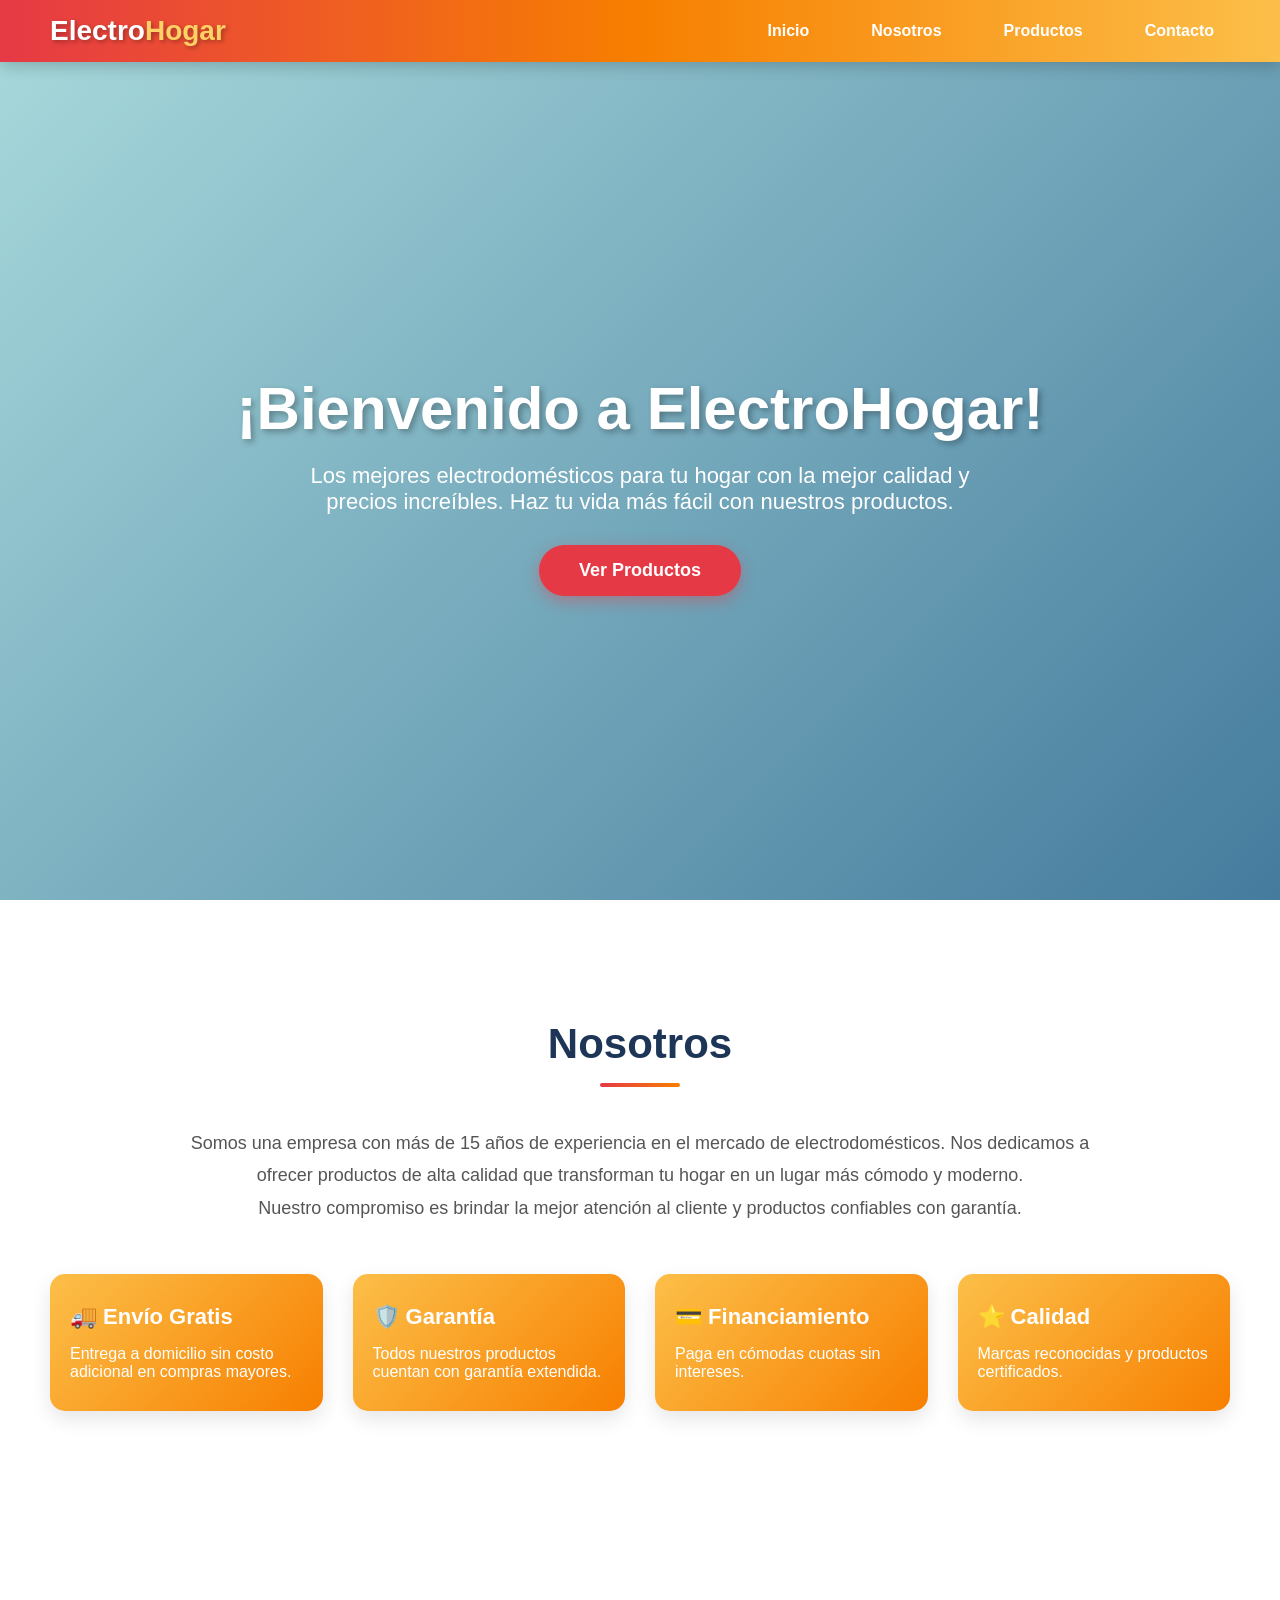
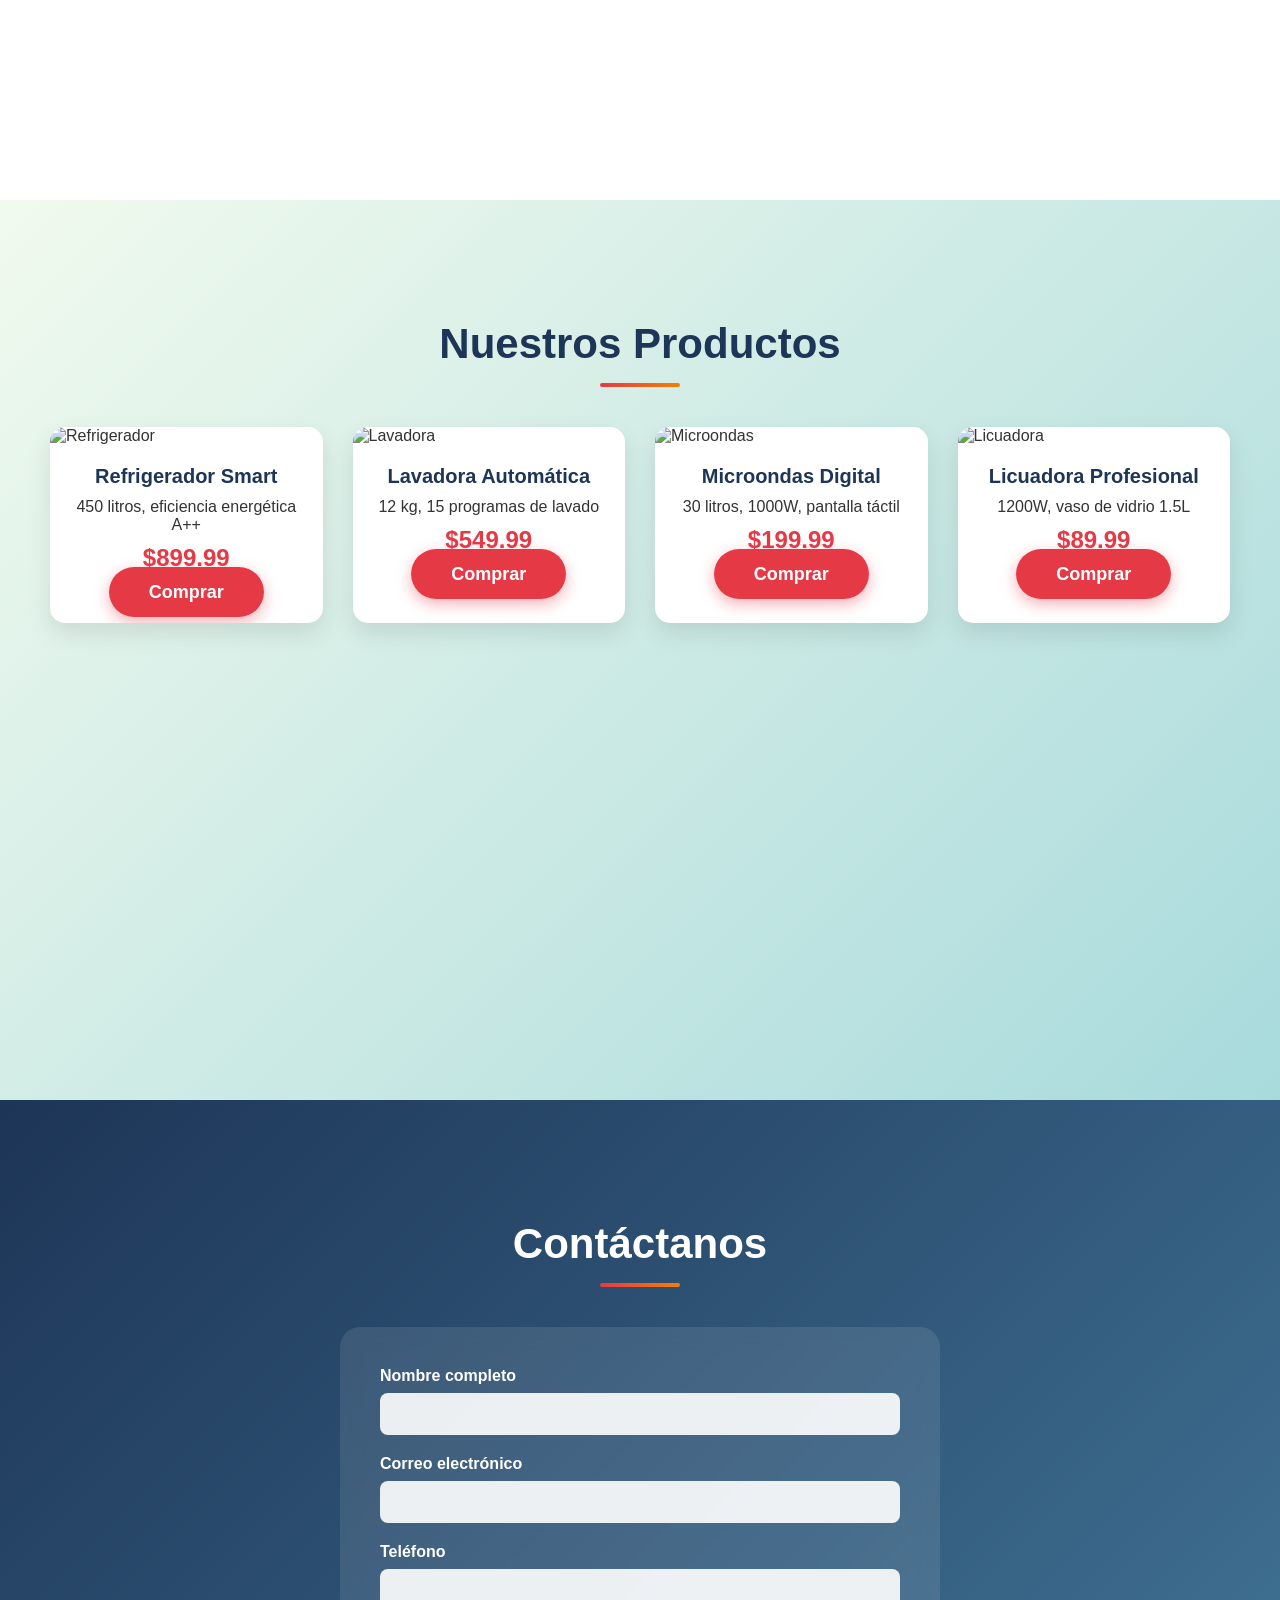
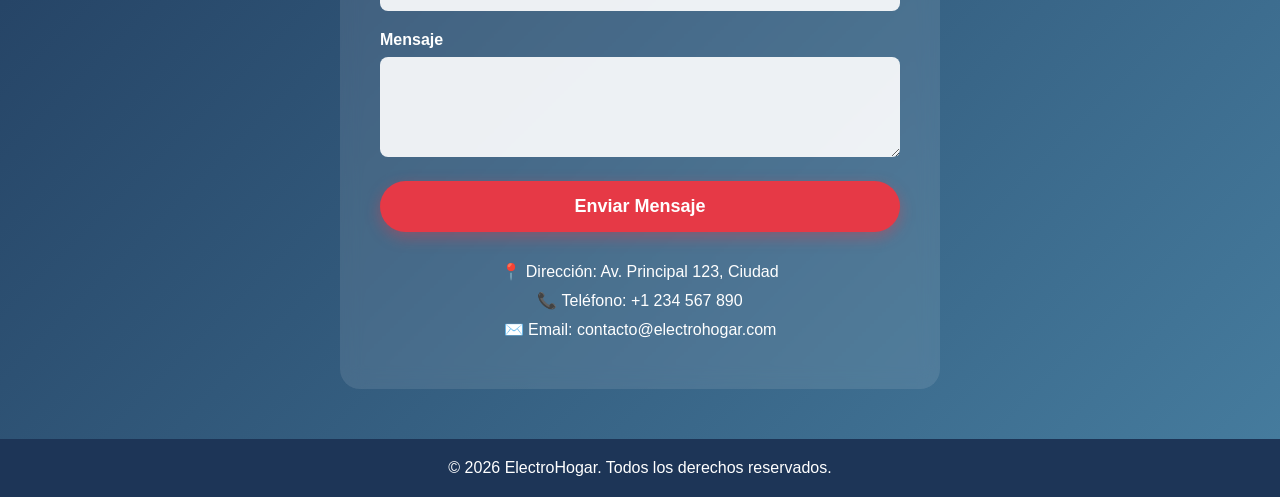
==== index.html @ 56533bb7 "Add initial HTML structure for ElectroHogar website" ====
<!DOCTYPE html>
<html lang="es">
<head>
    <meta charset="UTF-8">
    <meta name="viewport" content="width=device-width, initial-scale=1.0">
    <title>ElectroHogar - Los Mejores Electrodomésticos</title>
    <style>
        * {
            margin: 0;
            padding: 0;
            box-sizing: border-box;
            font-family: 'Segoe UI', Tahoma, Geneva, Verdana, sans-serif;
        }

        body {
            background: linear-gradient(135deg, #f5f7fa 0%, #e8edf3 100%);
            color: #333;
            scroll-behavior: smooth;
        }

        /* HEADER */
        header {
            background: linear-gradient(90deg, #e63946, #f77f00, #fcbf49);
            padding: 15px 50px;
            position: fixed;
            width: 100%;
            top: 0;
            z-index: 1000;
            box-shadow: 0 4px 15px rgba(0,0,0,0.2);
            display: flex;
            justify-content: space-between;
            align-items: center;
        }

        .logo {
            color: white;
            font-size: 28px;
            font-weight: bold;
            text-shadow: 2px 2px 4px rgba(0,0,0,0.3);
        }

        .logo span {
            color: #ffd166;
        }

        nav ul {
            display: flex;
            list-style: none;
            gap: 30px;
        }

        nav ul li a {
            color: white;
            text-decoration: none;
            font-weight: 600;
            font-size: 16px;
            padding: 8px 16px;
            border-radius: 25px;
            transition: all 0.3s ease;
        }

        nav ul li a:hover {
            background: white;
            color: #e63946;
            transform: translateY(-2px);
        }

        /* SECCIONES */
        section {
            min-height: 100vh;
            padding: 120px 50px 50px;
        }

        .section-title {
            text-align: center;
            font-size: 42px;
            margin-bottom: 40px;
            color: #1d3557;
            position: relative;
        }

        .section-title::after {
            content: '';
            display: block;
            width: 80px;
            height: 4px;
            background: linear-gradient(90deg, #e63946, #f77f00);
            margin: 15px auto;
            border-radius: 2px;
        }

        /* INICIO */
        #inicio {
            background: linear-gradient(135deg, #a8dadc, #457b9d);
            color: white;
            display: flex;
            flex-direction: column;
            justify-content: center;
            align-items: center;
            text-align: center;
        }

        #inicio h1 {
            font-size: 60px;
            margin-bottom: 20px;
            text-shadow: 3px 3px 6px rgba(0,0,0,0.3);
        }

        #inicio p {
            font-size: 22px;
            max-width: 700px;
            margin-bottom: 30px;
        }

        .btn {
            background: #e63946;
            color: white;
            padding: 15px 40px;
            border: none;
            border-radius: 30px;
            font-size: 18px;
            font-weight: bold;
            cursor: pointer;
            text-decoration: none;
            transition: all 0.3s;
            box-shadow: 0 5px 15px rgba(230, 57, 70, 0.4);
        }

        .btn:hover {
            background: #c1121f;
            transform: scale(1.05);
        }

        /* NOSOTROS */
        #nosotros {
            background: white;
        }

        .nosotros-content {
            max-width: 900px;
            margin: 0 auto;
            text-align: center;
            font-size: 18px;
            line-height: 1.8;
            color: #555;
        }

        .features {
            display: grid;
            grid-template-columns: repeat(auto-fit, minmax(220px, 1fr));
            gap: 30px;
            margin-top: 50px;
        }

        .feature-card {
            background: linear-gradient(135deg, #fcbf49, #f77f00);
            color: white;
            padding: 30px 20px;
            border-radius: 15px;
            box-shadow: 0 8px 20px rgba(0,0,0,0.1);
            transition: transform 0.3s;
        }

        .feature-card:hover {
            transform: translateY(-10px);
        }

        .feature-card h3 {
            font-size: 22px;
            margin-bottom: 15px;
        }

        /* PRODUCTOS */
        #productos {
            background: linear-gradient(135deg, #f1faee, #a8dadc);
        }

        .productos-grid {
            display: grid;
            grid-template-columns: repeat(auto-fit, minmax(250px, 1fr));
            gap: 30px;
            max-width: 1200px;
            margin: 0 auto;
        }

        .producto-card {
            background: white;
            border-radius: 15px;
            overflow: hidden;
            box-shadow: 0 10px 25px rgba(0,0,0,0.1);
            transition: all 0.3s;
        }

        .producto-card:hover {
            transform: translateY(-10px);
            box-shadow: 0 15px 35px rgba(0,0,0,0.2);
        }

        .producto-card img {
            width: 100%;
            height: 250px;
            object-fit: cover;
        }

        .producto-info {
            padding: 20px;
            text-align: center;
        }

        .producto-info h3 {
            color: #1d3557;
            margin-bottom: 10px;
            font-size: 20px;
        }

        .precio {
            color: #e63946;
            font-size: 24px;
            font-weight: bold;
            margin: 10px 0;
        }

        /* CONTACTO */
        #contacto {
            background: linear-gradient(135deg, #1d3557, #457b9d);
            color: white;
        }

        #contacto .section-title {
            color: white;
        }

        .contacto-container {
            max-width: 600px;
            margin: 0 auto;
            background: rgba(255,255,255,0.1);
            padding: 40px;
            border-radius: 20px;
            backdrop-filter: blur(10px);
        }

        .form-group {
            margin-bottom: 20px;
        }

        .form-group label {
            display: block;
            margin-bottom: 8px;
            font-weight: 600;
        }

        .form-group input,
        .form-group textarea {
            width: 100%;
            padding: 12px;
            border: none;
            border-radius: 8px;
            background: rgba(255,255,255,0.9);
            font-size: 16px;
        }

        .form-group textarea {
            resize: vertical;
            min-height: 100px;
        }

        .info-contacto {
            text-align: center;
            margin-top: 30px;
            font-size: 16px;
        }

        .info-contacto p {
            margin: 10px 0;
        }

        /* FOOTER */
        footer {
            background: #1d3557;
            color: white;
            text-align: center;
            padding: 20px;
        }

        /* RESPONSIVE */
        @media (max-width: 768px) {
            header {
                padding: 15px 20px;
                flex-direction: column;
                gap: 10px;
            }

            nav ul {
                gap: 15px;
                flex-wrap: wrap;
                justify-content: center;
            }

            section {
                padding: 150px 20px 40px;
            }

            #inicio h1 {
                font-size: 36px;
            }

            .section-title {
                font-size: 32px;
            }
        }
    </style>
</head>
<body>

    <!-- HEADER -->
    <header>
        <div class="logo">Electro<span>Hogar</span></div>
        <nav>
            <ul>
                <li><a href="#inicio">Inicio</a></li>
                <li><a href="#nosotros">Nosotros</a></li>
                <li><a href="#productos">Productos</a></li>
                <li><a href="#contacto">Contacto</a></li>
            </ul>
        </nav>
    </header>

    <!-- INICIO -->
    <section id="inicio">
        <h1>¡Bienvenido a ElectroHogar!</h1>
        <p>Los mejores electrodomésticos para tu hogar con la mejor calidad y precios increíbles. Haz tu vida más fácil con nuestros productos.</p>
        <a href="#productos" class="btn">Ver Productos</a>
    </section>

    <!-- NOSOTROS -->
    <section id="nosotros">
        <h2 class="section-title">Nosotros</h2>
        <div class="nosotros-content">
            <p>Somos una empresa con más de 15 años de experiencia en el mercado de electrodomésticos. Nos dedicamos a ofrecer productos de alta calidad que transforman tu hogar en un lugar más cómodo y moderno.</p>
            <p>Nuestro compromiso es brindar la mejor atención al cliente y productos confiables con garantía.</p>
        </div>
        <div class="features">
            <div class="feature-card">
                <h3>🚚 Envío Gratis</h3>
                <p>Entrega a domicilio sin costo adicional en compras mayores.</p>
            </div>
            <div class="feature-card">
                <h3>🛡️ Garantía</h3>
                <p>Todos nuestros productos cuentan con garantía extendida.</p>
            </div>
            <div class="feature-card">
                <h3>💳 Financiamiento</h3>
                <p>Paga en cómodas cuotas sin intereses.</p>
            </div>
            <div class="feature-card">
                <h3>⭐ Calidad</h3>
                <p>Marcas reconocidas y productos certificados.</p>
            </div>
        </div>
    </section>

    <!-- PRODUCTOS -->
    <section id="productos">
        <h2 class="section-title">Nuestros Productos</h2>
        <div class="productos-grid">
            <div class="producto-card">
                <img src="https://images.unsplash.com/photo-1626806787461-102c1bfaaea1?w=400&h=300&fit=crop" alt="Refrigerador">
                <div class="producto-info">
                    <h3>Refrigerador Smart</h3>
                    <p>450 litros, eficiencia energética A++</p>
                    <div class="precio">$899.99</div>
                    <a href="#contacto" class="btn">Comprar</a>
                </div>
            </div>

            <div class="producto-card">
                <img src="https://images.unsplash.com/photo-1610557892470-55d9e80c0bce?w=400&h=300&fit=crop" alt="Lavadora">
                <div class="producto-info">
                    <h3>Lavadora Automática</h3>
                    <p>12 kg, 15 programas de lavado</p>
                    <div class="precio">$549.99</div>
                    <a href="#contacto" class="btn">Comprar</a>
                </div>
            </div>

            <div class="producto-card">
                <img src="https://images.unsplash.com/photo-1585659722983-3a675dabf23d?w=400&h=300&fit=crop" alt="Microondas">
                <div class="producto-info">
                    <h3>Microondas Digital</h3>
                    <p>30 litros, 1000W, pantalla táctil</p>
                    <div class="precio">$199.99</div>
                    <a href="#contacto" class="btn">Comprar</a>
                </div>
            </div>

            <div class="producto-card">
                <img src="https://images.unsplash.com/photo-1570222094114-d054a817e56b?w=400&h=300&fit=crop" alt="Licuadora">
                <div class="producto-info">
                    <h3>Licuadora Profesional</h3>
                    <p>1200W, vaso de vidrio 1.5L</p>
                    <div class="precio">$89.99</div>
                    <a href="#contacto" class="btn">Comprar</a>
                </div>
            </div>
        </div>
    </section>

    <!-- CONTACTO -->
    <section id="contacto">
        <h2 class="section-title">Contáctanos</h2>
        <div class="contacto-container">
            <form onsubmit="event.preventDefault(); alert('¡Mensaje enviado! Pronto te contactaremos.'); this.reset();">
                <div class="form-group">
                    <label for="nombre">Nombre completo</label>
                    <input type="text" id="nombre" required>
                </div>
                <div class="form-group">
                    <label for="email">Correo electrónico</label>
                    <input type="email" id="email" required>
                </div>
                <div class="form-group">
                    <label for="telefono">Teléfono</label>
                    <input type="tel" id="telefono">
                </div>
                <div class="form-group">
                    <label for="mensaje">Mensaje</label>
                    <textarea id="mensaje" required></textarea>
                </div>
                <button type="submit" class="btn" style="width: 100%;">Enviar Mensaje</button>
            </form>
            <div class="info-contacto">
                <p>📍 Dirección: Av. Principal 123, Ciudad</p>
                <p>📞 Teléfono: +1 234 567 890</p>
                <p>✉️ Email: contacto@electrohogar.com</p>
            </div>
        </div>
    </section>

    <!-- FOOTER -->
    <footer>
        <p>&copy; 2026 ElectroHogar. Todos los derechos reservados.</p>
    </footer>

</body>
</html>
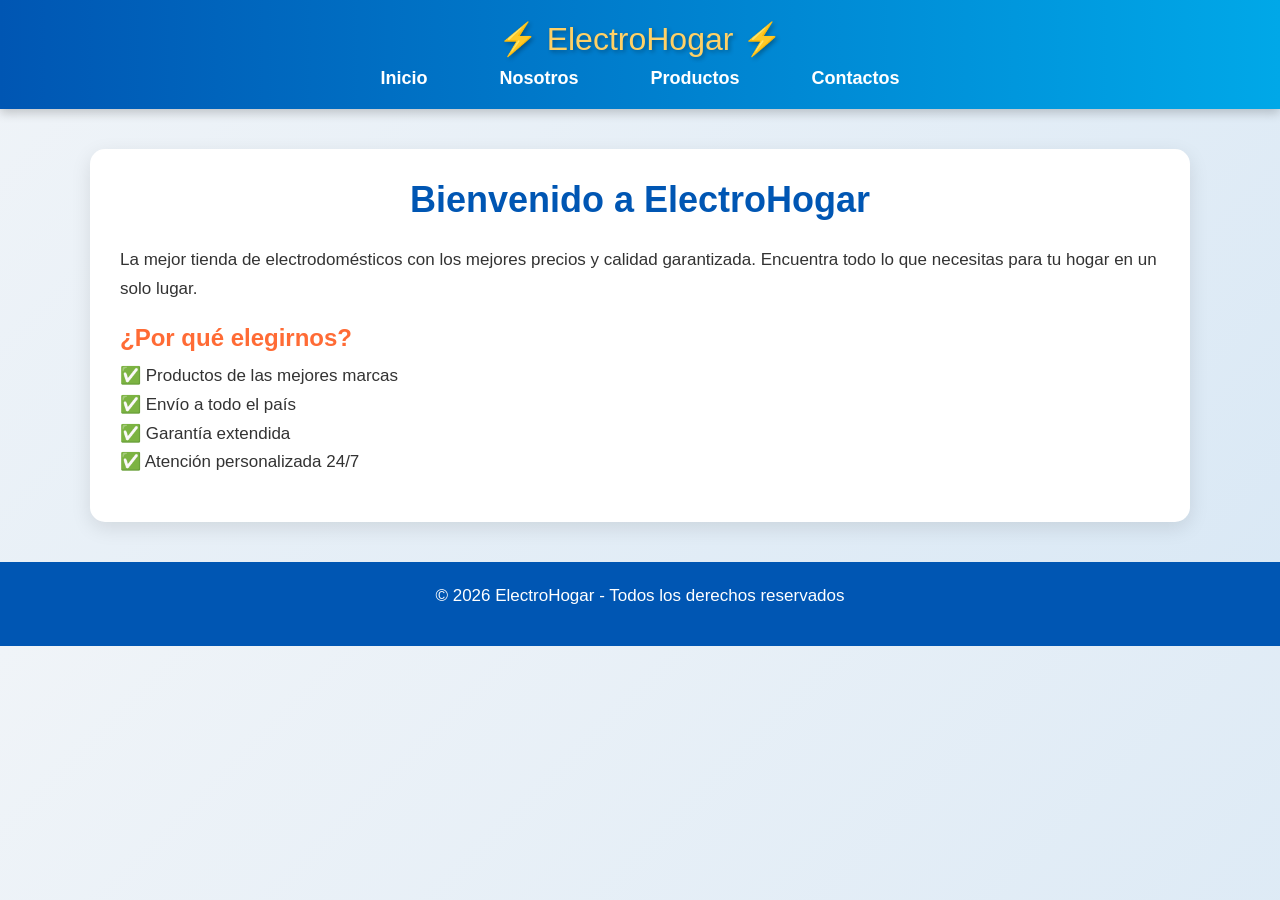
==== commit 30a6defe: "Refactor index.html structure and update content" ====
--- a/index.html
+++ b/index.html
@@ -2,444 +2,36 @@
 <html lang="es">
 <head>
     <meta charset="UTF-8">
-    <meta name="viewport" content="width=device-width, initial-scale=1.0">
-    <title>ElectroHogar - Los Mejores Electrodomésticos</title>
-    <style>
-        * {
-            margin: 0;
-            padding: 0;
-            box-sizing: border-box;
-            font-family: 'Segoe UI', Tahoma, Geneva, Verdana, sans-serif;
-        }
-
-        body {
-            background: linear-gradient(135deg, #f5f7fa 0%, #e8edf3 100%);
-            color: #333;
-            scroll-behavior: smooth;
-        }
-
-        /* HEADER */
-        header {
-            background: linear-gradient(90deg, #e63946, #f77f00, #fcbf49);
-            padding: 15px 50px;
-            position: fixed;
-            width: 100%;
-            top: 0;
-            z-index: 1000;
-            box-shadow: 0 4px 15px rgba(0,0,0,0.2);
-            display: flex;
-            justify-content: space-between;
-            align-items: center;
-        }
-
-        .logo {
-            color: white;
-            font-size: 28px;
-            font-weight: bold;
-            text-shadow: 2px 2px 4px rgba(0,0,0,0.3);
-        }
-
-        .logo span {
-            color: #ffd166;
-        }
-
-        nav ul {
-            display: flex;
-            list-style: none;
-            gap: 30px;
-        }
-
-        nav ul li a {
-            color: white;
-            text-decoration: none;
-            font-weight: 600;
-            font-size: 16px;
-            padding: 8px 16px;
-            border-radius: 25px;
-            transition: all 0.3s ease;
-        }
-
-        nav ul li a:hover {
-            background: white;
-            color: #e63946;
-            transform: translateY(-2px);
-        }
-
-        /* SECCIONES */
-        section {
-            min-height: 100vh;
-            padding: 120px 50px 50px;
-        }
-
-        .section-title {
-            text-align: center;
-            font-size: 42px;
-            margin-bottom: 40px;
-            color: #1d3557;
-            position: relative;
-        }
-
-        .section-title::after {
-            content: '';
-            display: block;
-            width: 80px;
-            height: 4px;
-            background: linear-gradient(90deg, #e63946, #f77f00);
-            margin: 15px auto;
-            border-radius: 2px;
-        }
-
-        /* INICIO */
-        #inicio {
-            background: linear-gradient(135deg, #a8dadc, #457b9d);
-            color: white;
-            display: flex;
-            flex-direction: column;
-            justify-content: center;
-            align-items: center;
-            text-align: center;
-        }
-
-        #inicio h1 {
-            font-size: 60px;
-            margin-bottom: 20px;
-            text-shadow: 3px 3px 6px rgba(0,0,0,0.3);
-        }
-
-        #inicio p {
-            font-size: 22px;
-            max-width: 700px;
-            margin-bottom: 30px;
-        }
-
-        .btn {
-            background: #e63946;
-            color: white;
-            padding: 15px 40px;
-            border: none;
-            border-radius: 30px;
-            font-size: 18px;
-            font-weight: bold;
-            cursor: pointer;
-            text-decoration: none;
-            transition: all 0.3s;
-            box-shadow: 0 5px 15px rgba(230, 57, 70, 0.4);
-        }
-
-        .btn:hover {
-            background: #c1121f;
-            transform: scale(1.05);
-        }
-
-        /* NOSOTROS */
-        #nosotros {
-            background: white;
-        }
-
-        .nosotros-content {
-            max-width: 900px;
-            margin: 0 auto;
-            text-align: center;
-            font-size: 18px;
-            line-height: 1.8;
-            color: #555;
-        }
-
-        .features {
-            display: grid;
-            grid-template-columns: repeat(auto-fit, minmax(220px, 1fr));
-            gap: 30px;
-            margin-top: 50px;
-        }
-
-        .feature-card {
-            background: linear-gradient(135deg, #fcbf49, #f77f00);
-            color: white;
-            padding: 30px 20px;
-            border-radius: 15px;
-            box-shadow: 0 8px 20px rgba(0,0,0,0.1);
-            transition: transform 0.3s;
-        }
-
-        .feature-card:hover {
-            transform: translateY(-10px);
-        }
-
-        .feature-card h3 {
-            font-size: 22px;
-            margin-bottom: 15px;
-        }
-
-        /* PRODUCTOS */
-        #productos {
-            background: linear-gradient(135deg, #f1faee, #a8dadc);
-        }
-
-        .productos-grid {
-            display: grid;
-            grid-template-columns: repeat(auto-fit, minmax(250px, 1fr));
-            gap: 30px;
-            max-width: 1200px;
-            margin: 0 auto;
-        }
-
-        .producto-card {
-            background: white;
-            border-radius: 15px;
-            overflow: hidden;
-            box-shadow: 0 10px 25px rgba(0,0,0,0.1);
-            transition: all 0.3s;
-        }
-
-        .producto-card:hover {
-            transform: translateY(-10px);
-            box-shadow: 0 15px 35px rgba(0,0,0,0.2);
-        }
-
-        .producto-card img {
-            width: 100%;
-            height: 250px;
-            object-fit: cover;
-        }
-
-        .producto-info {
-            padding: 20px;
-            text-align: center;
-        }
-
-        .producto-info h3 {
-            color: #1d3557;
-            margin-bottom: 10px;
-            font-size: 20px;
-        }
-
-        .precio {
-            color: #e63946;
-            font-size: 24px;
-            font-weight: bold;
-            margin: 10px 0;
-        }
-
-        /* CONTACTO */
-        #contacto {
-            background: linear-gradient(135deg, #1d3557, #457b9d);
-            color: white;
-        }
-
-        #contacto .section-title {
-            color: white;
-        }
-
-        .contacto-container {
-            max-width: 600px;
-            margin: 0 auto;
-            background: rgba(255,255,255,0.1);
-            padding: 40px;
-            border-radius: 20px;
-            backdrop-filter: blur(10px);
-        }
-
-        .form-group {
-            margin-bottom: 20px;
-        }
-
-        .form-group label {
-            display: block;
-            margin-bottom: 8px;
-            font-weight: 600;
-        }
-
-        .form-group input,
-        .form-group textarea {
-            width: 100%;
-            padding: 12px;
-            border: none;
-            border-radius: 8px;
-            background: rgba(255,255,255,0.9);
-            font-size: 16px;
-        }
-
-        .form-group textarea {
-            resize: vertical;
-            min-height: 100px;
-        }
-
-        .info-contacto {
-            text-align: center;
-            margin-top: 30px;
-            font-size: 16px;
-        }
-
-        .info-contacto p {
-            margin: 10px 0;
-        }
-
-        /* FOOTER */
-        footer {
-            background: #1d3557;
-            color: white;
-            text-align: center;
-            padding: 20px;
-        }
-
-        /* RESPONSIVE */
-        @media (max-width: 768px) {
-            header {
-                padding: 15px 20px;
-                flex-direction: column;
-                gap: 10px;
-            }
-
-            nav ul {
-                gap: 15px;
-                flex-wrap: wrap;
-                justify-content: center;
-            }
-
-            section {
-                padding: 150px 20px 40px;
-            }
-
-            #inicio h1 {
-                font-size: 36px;
-            }
-
-            .section-title {
-                font-size: 32px;
-            }
-        }
-    </style>
+    <title>ElectroHogar - Inicio</title>
+    <link rel="stylesheet" href="styles.css">
 </head>
 <body>
-
-    <!-- HEADER -->
     <header>
-        <div class="logo">Electro<span>Hogar</span></div>
+        <div class="logo">⚡ ElectroHogar ⚡</div>
         <nav>
             <ul>
-                <li><a href="#inicio">Inicio</a></li>
-                <li><a href="#nosotros">Nosotros</a></li>
-                <li><a href="#productos">Productos</a></li>
-                <li><a href="#contacto">Contacto</a></li>
+                <li><a href="index.html">Inicio</a></li>
+                <li><a href="nosotros.html">Nosotros</a></li>
+                <li><a href="productos.html">Productos</a></li>
+                <li><a href="contactos.html">Contactos</a></li>
             </ul>
         </nav>
     </header>
 
-    <!-- INICIO -->
-    <section id="inicio">
-        <h1>¡Bienvenido a ElectroHogar!</h1>
-        <p>Los mejores electrodomésticos para tu hogar con la mejor calidad y precios increíbles. Haz tu vida más fácil con nuestros productos.</p>
-        <a href="#productos" class="btn">Ver Productos</a>
-    </section>
+    <main>
+        <h1>Bienvenido a ElectroHogar</h1>
+        <p>La mejor tienda de electrodomésticos con los mejores precios y calidad garantizada. 
+           Encuentra todo lo que necesitas para tu hogar en un solo lugar.</p>
+        
+        <h2>¿Por qué elegirnos?</h2>
+        <p>✅ Productos de las mejores marcas<br>
+           ✅ Envío a todo el país<br>
+           ✅ Garantía extendida<br>
+           ✅ Atención personalizada 24/7</p>
+    </main>
 
-    <!-- NOSOTROS -->
-    <section id="nosotros">
-        <h2 class="section-title">Nosotros</h2>
-        <div class="nosotros-content">
-            <p>Somos una empresa con más de 15 años de experiencia en el mercado de electrodomésticos. Nos dedicamos a ofrecer productos de alta calidad que transforman tu hogar en un lugar más cómodo y moderno.</p>
-            <p>Nuestro compromiso es brindar la mejor atención al cliente y productos confiables con garantía.</p>
-        </div>
-        <div class="features">
-            <div class="feature-card">
-                <h3>🚚 Envío Gratis</h3>
-                <p>Entrega a domicilio sin costo adicional en compras mayores.</p>
-            </div>
-            <div class="feature-card">
-                <h3>🛡️ Garantía</h3>
-                <p>Todos nuestros productos cuentan con garantía extendida.</p>
-            </div>
-            <div class="feature-card">
-                <h3>💳 Financiamiento</h3>
-                <p>Paga en cómodas cuotas sin intereses.</p>
-            </div>
-            <div class="feature-card">
-                <h3>⭐ Calidad</h3>
-                <p>Marcas reconocidas y productos certificados.</p>
-            </div>
-        </div>
-    </section>
-
-    <!-- PRODUCTOS -->
-    <section id="productos">
-        <h2 class="section-title">Nuestros Productos</h2>
-        <div class="productos-grid">
-            <div class="producto-card">
-                <img src="https://images.unsplash.com/photo-1626806787461-102c1bfaaea1?w=400&h=300&fit=crop" alt="Refrigerador">
-                <div class="producto-info">
-                    <h3>Refrigerador Smart</h3>
-                    <p>450 litros, eficiencia energética A++</p>
-                    <div class="precio">$899.99</div>
-                    <a href="#contacto" class="btn">Comprar</a>
-                </div>
-            </div>
-
-            <div class="producto-card">
-                <img src="https://images.unsplash.com/photo-1610557892470-55d9e80c0bce?w=400&h=300&fit=crop" alt="Lavadora">
-                <div class="producto-info">
-                    <h3>Lavadora Automática</h3>
-                    <p>12 kg, 15 programas de lavado</p>
-                    <div class="precio">$549.99</div>
-                    <a href="#contacto" class="btn">Comprar</a>
-                </div>
-            </div>
-
-            <div class="producto-card">
-                <img src="https://images.unsplash.com/photo-1585659722983-3a675dabf23d?w=400&h=300&fit=crop" alt="Microondas">
-                <div class="producto-info">
-                    <h3>Microondas Digital</h3>
-                    <p>30 litros, 1000W, pantalla táctil</p>
-                    <div class="precio">$199.99</div>
-                    <a href="#contacto" class="btn">Comprar</a>
-                </div>
-            </div>
-
-            <div class="producto-card">
-                <img src="https://images.unsplash.com/photo-1570222094114-d054a817e56b?w=400&h=300&fit=crop" alt="Licuadora">
-                <div class="producto-info">
-                    <h3>Licuadora Profesional</h3>
-                    <p>1200W, vaso de vidrio 1.5L</p>
-                    <div class="precio">$89.99</div>
-                    <a href="#contacto" class="btn">Comprar</a>
-                </div>
-            </div>
-        </div>
-    </section>
-
-    <!-- CONTACTO -->
-    <section id="contacto">
-        <h2 class="section-title">Contáctanos</h2>
-        <div class="contacto-container">
-            <form onsubmit="event.preventDefault(); alert('¡Mensaje enviado! Pronto te contactaremos.'); this.reset();">
-                <div class="form-group">
-                    <label for="nombre">Nombre completo</label>
-                    <input type="text" id="nombre" required>
-                </div>
-                <div class="form-group">
-                    <label for="email">Correo electrónico</label>
-                    <input type="email" id="email" required>
-                </div>
-                <div class="form-group">
-                    <label for="telefono">Teléfono</label>
-                    <input type="tel" id="telefono">
-                </div>
-                <div class="form-group">
-                    <label for="mensaje">Mensaje</label>
-                    <textarea id="mensaje" required></textarea>
-                </div>
-                <button type="submit" class="btn" style="width: 100%;">Enviar Mensaje</button>
-            </form>
-            <div class="info-contacto">
-                <p>📍 Dirección: Av. Principal 123, Ciudad</p>
-                <p>📞 Teléfono: +1 234 567 890</p>
-                <p>✉️ Email: contacto@electrohogar.com</p>
-            </div>
-        </div>
-    </section>
-
-    <!-- FOOTER -->
     <footer>
-        <p>&copy; 2026 ElectroHogar. Todos los derechos reservados.</p>
+        <p>© 2026 ElectroHogar - Todos los derechos reservados</p>
     </footer>
-
 </body>
 </html>
--- a/styles.css
+++ b/styles.css
@@ -0,0 +1,164 @@
+* {
+    margin: 0;
+    padding: 0;
+    box-sizing: border-box;
+    font-family: 'Segoe UI', Tahoma, sans-serif;
+}
+
+body {
+    background: linear-gradient(135deg, #f0f4f8 0%, #d9e8f5 100%);
+    color: #333;
+}
+
+/* HEADER Y NAVEGACIÓN */
+header {
+    background: linear-gradient(90deg, #0056b3, #00a8e8);
+    color: white;
+    padding: 20px 0;
+    box-shadow: 0 4px 10px rgba(0,0,0,0.2);
+}
+
+nav ul {
+    display: flex;
+    justify-content: center;
+    list-style: none;
+    gap: 40px;
+}
+
+nav a {
+    color: white;
+    text-decoration: none;
+    font-weight: bold;
+    font-size: 18px;
+    padding: 8px 16px;
+    border-radius: 20px;
+    transition: all 0.3s;
+}
+
+nav a:hover {
+    background: #ff6b35;
+    transform: scale(1.1);
+}
+
+.logo {
+    text-align: center;
+    font-size: 32px;
+    margin-bottom: 10px;
+    color: #ffd166;
+    text-shadow: 2px 2px 4px rgba(0,0,0,0.3);
+}
+
+/* CONTENIDO PRINCIPAL */
+main {
+    max-width: 1100px;
+    margin: 40px auto;
+    padding: 30px;
+    background: white;
+    border-radius: 15px;
+    box-shadow: 0 6px 20px rgba(0,0,0,0.1);
+}
+
+h1 {
+    color: #0056b3;
+    text-align: center;
+    margin-bottom: 25px;
+    font-size: 36px;
+}
+
+h2 {
+    color: #ff6b35;
+    margin: 20px 0 10px;
+}
+
+p {
+    line-height: 1.7;
+    font-size: 17px;
+    margin-bottom: 15px;
+}
+
+/* PRODUCTOS */
+.productos-grid {
+    display: grid;
+    grid-template-columns: repeat(auto-fit, minmax(220px, 1fr));
+    gap: 25px;
+    margin-top: 30px;
+}
+
+.producto {
+    background: #fff;
+    border: 2px solid #00a8e8;
+    border-radius: 12px;
+    padding: 15px;
+    text-align: center;
+    transition: transform 0.3s, box-shadow 0.3s;
+}
+
+.producto:hover {
+    transform: translateY(-8px);
+    box-shadow: 0 10px 20px rgba(0,168,232,0.3);
+}
+
+.producto img {
+    width: 100%;
+    height: 180px;
+    object-fit: cover;
+    border-radius: 8px;
+    margin-bottom: 10px;
+}
+
+.producto h3 {
+    color: #0056b3;
+    margin-bottom: 8px;
+}
+
+.producto .precio {
+    color: #ff6b35;
+    font-size: 22px;
+    font-weight: bold;
+}
+
+/* FORMULARIO DE CONTACTO */
+form {
+    display: flex;
+    flex-direction: column;
+    gap: 15px;
+    max-width: 500px;
+    margin: 20px auto;
+}
+
+input, textarea {
+    padding: 12px;
+    border: 2px solid #00a8e8;
+    border-radius: 8px;
+    font-size: 16px;
+}
+
+input:focus, textarea:focus {
+    outline: none;
+    border-color: #ff6b35;
+}
+
+button {
+    background: #ff6b35;
+    color: white;
+    padding: 12px;
+    border: none;
+    border-radius: 8px;
+    font-size: 18px;
+    font-weight: bold;
+    cursor: pointer;
+    transition: background 0.3s;
+}
+
+button:hover {
+    background: #e55a2b;
+}
+
+/* FOOTER */
+footer {
+    background: #0056b3;
+    color: white;
+    text-align: center;
+    padding: 20px;
+    margin-top: 40px;
+}
